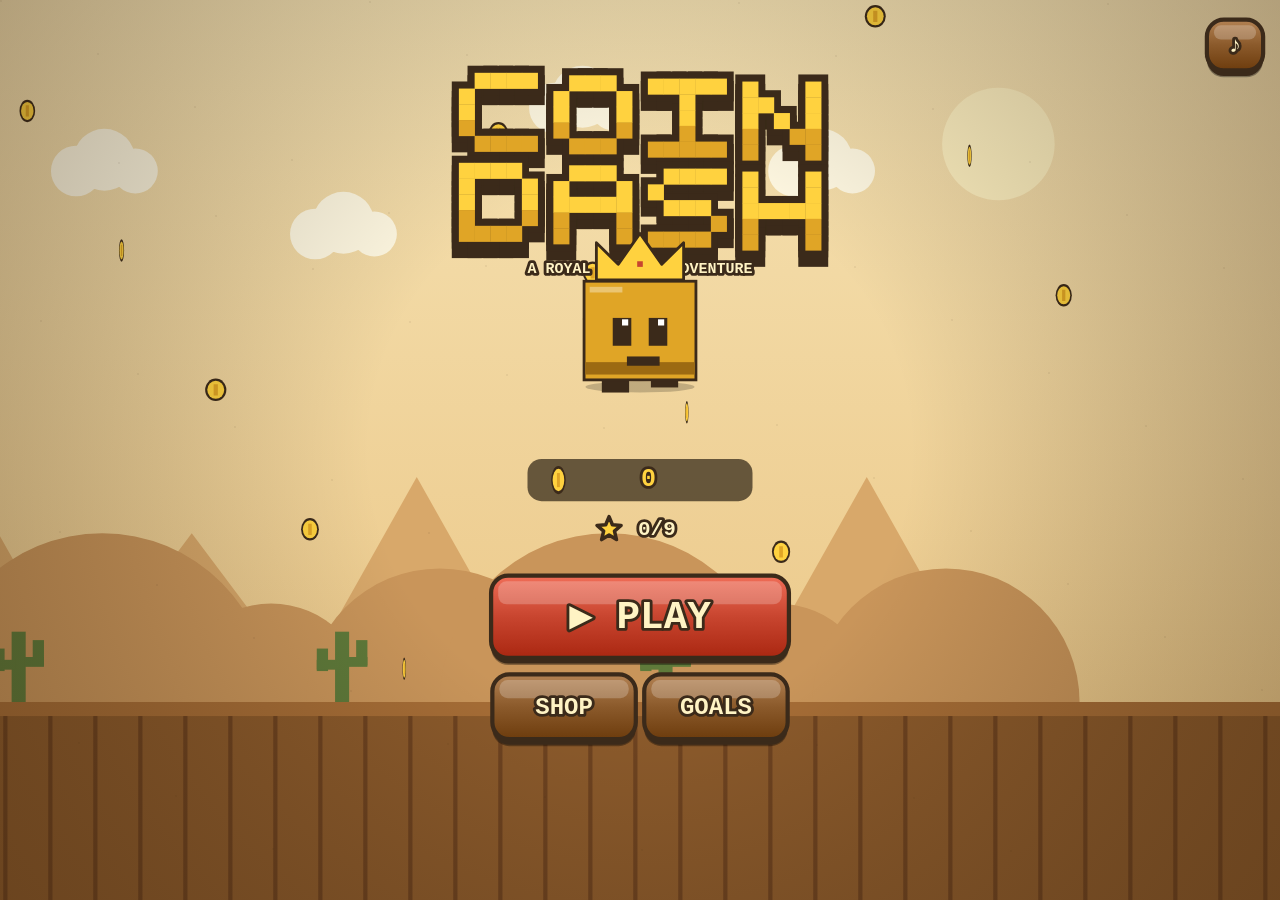
==== coin-dash/index.html @ 85022119 "Flight Games: launcher, Coin Dash, Crown Survivors, offline service worker" ====
<!DOCTYPE html><html lang="en"><head><meta charset="utf-8">
<meta name="viewport" content="width=device-width,initial-scale=1,maximum-scale=1,user-scalable=no,viewport-fit=cover">
<meta name="apple-mobile-web-app-capable" content="yes"><meta name="mobile-web-app-capable" content="yes">
<meta name="apple-mobile-web-app-status-bar-style" content="black-translucent"><meta name="apple-mobile-web-app-title" content="Coin Dash">
<meta name="theme-color" content="#3b2a1a"><title>Coin Dash</title>
<link rel="apple-touch-icon" id="ati"><link rel="icon" id="fav"><link rel="manifest" id="man">
<style>
:root{--sat:env(safe-area-inset-top)}
html,body{margin:0;height:100%;overflow:hidden;background:#2a1d10;touch-action:none;-webkit-user-select:none;user-select:none;-webkit-touch-callout:none;overscroll-behavior:none;font-family:"Courier New",monospace}
canvas{display:block;position:fixed;inset:0;width:100vw;height:100vh;height:100dvh}
</style></head><body><canvas id="c"></canvas>
<script>
(()=>{
// ================= icon + manifest =================
const ic=document.createElement('canvas');ic.width=ic.height=180;const ix=ic.getContext('2d');
ix.fillStyle='#f3d98b';ix.fillRect(0,0,180,180);ix.fillStyle='#3b2a1a';ix.fillRect(41,61,98,94);ix.fillStyle='#e0a526';ix.fillRect(45,65,90,86);ix.fillStyle='#3b2a1a';ix.fillRect(65,90,12,18);ix.fillRect(103,90,12,18);ix.fillRect(80,125,24,5);ix.fillStyle='#ffd23f';ix.beginPath();ix.moveTo(50,62);ix.lineTo(55,25);ix.lineTo(72,45);ix.lineTo(90,18);ix.lineTo(108,45);ix.lineTo(125,25);ix.lineTo(130,62);ix.fill();
const icon=ic.toDataURL();ati.href=icon;fav.href=icon;
man.href='data:application/manifest+json,'+encodeURIComponent(JSON.stringify({name:'Coin Dash',short_name:'Coin Dash',display:'fullscreen',orientation:'portrait',background_color:'#2a1d10',theme_color:'#3b2a1a',start_url:'.',icons:[{src:icon,sizes:'180x180',type:'image/png'}]}));
// ================= save (backward compatible) =================
const KEY='coindash_v1';
const def={coins:0,best:0,skin:0,owned:[0],up:{mag:0,shield:0,luck:0},stats:{runs:0,coins:0,blocks:0,stomps:0,clears:0,boss:0},ach:[],mis:null,muted:false,tut:false,lv:{stars:[0,0,0]}};
let S;try{const L=JSON.parse(localStorage.getItem(KEY)||'{}');S=Object.assign({},def,L);S.up=Object.assign({},def.up,L.up);S.stats=Object.assign({},def.stats,L.stats);S.lv=Object.assign({stars:[0,0,0]},L.lv);if(!Array.isArray(S.owned))S.owned=[0];if(!Array.isArray(S.ach))S.ach=[];if(S.best>0&&L.tut===undefined)S.tut=true}catch(e){S=JSON.parse(JSON.stringify(def))}
const save=()=>{try{localStorage.setItem(KEY,JSON.stringify(S))}catch(e){}};
const unlocked=i=>i===0||S.lv.stars[i-1]>0, endlessOpen=()=>S.lv.stars[0]>0;
const SKINS=[{n:'Classic',c:'#e0a526',d:'#9c6a12',p:0},{n:'Ruby',c:'#c8452f',d:'#7d2618',p:150},{n:'Mint',c:'#5fae7a',d:'#2f6b44',p:300},{n:'Royal',c:'#6a5acd',d:'#3a2f85',p:600},{n:'Ghost',c:'#efe6d2',d:'#a89c80',p:1000},{n:'Shadow',c:'#3b2a1a',d:'#120b05',p:2000}];
const UPS=[{k:'mag',n:'Magnet time',b:100},{k:'shield',n:'Start shield',b:250},{k:'luck',n:'Lucky ? blocks',b:150}];
const MISPOOL=[['coins','Collect {n} coins in one run',[50,100,200]],['dist','Run {n}m in one run',[300,700,1200]],['blocks','Hit {n} ? blocks in one run',[3,6,10]],['stomps','Stomp {n} enemies in one run',[3,8,15]],['combo','Reach a x{n} combo',[10,20,35]]];
function newMission(){const m=MISPOOL[Math.random()*MISPOOL.length|0];const t=Math.random()*3|0;return{k:m[0],t:m[1].replace('{n}',m[2][t]),n:m[2][t],r:[50,100,200][t],done:false}}
const today=new Date().toDateString();
if(!S.mis||S.mis.day!==today){S.mis={day:today,list:[newMission(),newMission(),newMission()]};save()}
const ACH=[['First Steps','Finish a run',s=>s.stats.runs>=1],['Pocket Change','Bank 500 coins total',s=>s.stats.coins>=500],['Treasure Hunter','Bank 5000 coins total',s=>s.stats.coins>=5000],['Block Party','Hit 50 ? blocks',s=>s.stats.blocks>=50],['Stomper','Stomp 100 enemies',s=>s.stats.stomps>=100],['Marathon','Endless: 2000m',s=>s.best>=2000],['Fashionista','Own 4 skins',s=>s.owned.length>=4],['Royal Tour','Clear all 3 worlds',s=>s.lv.stars.every(v=>v>0)],['King Slayer','Defeat the Lava King',s=>s.stats.boss>=1],['Perfectionist','Earn all 9 stars',s=>s.lv.stars.reduce((a,b)=>a+b,0)>=9]];
// ================= levels & themes =================
const LV=[
 {n:'Sunny Dunes',sub:'World 1',goal:700,s0:230,s1:320,target:140,obs:['blob','blob','spike','bird'],gap:[560,430],th:0,tip:'Easy breezy! Stomp blobs, grab coins.',ic:'sun'},
 {n:'Moonlit Keep',sub:'World 2',goal:1000,s0:260,s1:380,target:200,obs:['blob','spike','bat','bat','pit','pit'],gap:[470,360],th:1,tip:'NEW: bottomless pits & swooping bats',ic:'moon'},
 {n:'Lava Peaks',sub:'World 3',goal:1200,s0:290,s1:420,target:240,obs:['blob','spike','meteor','meteor','pit','bird'],gap:[430,320],th:2,boss:true,tip:'NEW: falling meteors + the Lava King!',ic:'volc'}];
const TH=[
 {sky:['#f6e3b4','#e9c27f'],far:'#c9955a',ground:'#8b5a2b',top:'#a66d36',line:'#6e4320',pit:'#2a1d10',vig:'rgba(60,35,10,.45)'},
 {sky:['#14162e','#3d3163'],far:'#22213f',ground:'#4a4560',top:'#6b6488',line:'#2f2b42',pit:'#07070f',vig:'rgba(5,5,20,.6)'},
 {sky:['#3a0f0a','#c2481d'],far:'#2a0d08',ground:'#2b1a17',top:'#4a2a22',line:'#ff6a1a',pit:'#ff5a14',vig:'rgba(40,5,0,.55)'}];
// music: midi patterns
const SONGS=[{bpm:128,w:'square',bass:[48,0,55,0,52,0,55,0],mel:[72,76,79,76,74,0,72,0,76,79,84,79,77,76,74,0]},
 {bpm:104,w:'triangle',bass:[45,0,45,52,41,0,43,50],mel:[69,0,72,71,69,0,64,0,65,0,69,67,64,0,0,0]},
 {bpm:146,w:'sawtooth',bass:[40,40,52,40,43,43,55,43],mel:[76,0,75,76,0,79,78,76,74,0,71,72,74,0,71,0]}];
// ================= audio =================
let AC=null,MG=null;function au(){if(!AC){try{AC=new(window.AudioContext||window.webkitAudioContext)();MG=AC.createGain();MG.connect(AC.destination)}catch(e){}}if(AC&&AC.state==='suspended')AC.resume()}
function note(f,d,type,v,at,slide=0){if(S.muted||!AC)return;const o=AC.createOscillator(),g=AC.createGain();o.type=type;o.frequency.setValueAtTime(f,at);if(slide)o.frequency.exponentialRampToValueAtTime(Math.max(30,f+slide),at+d);g.gain.setValueAtTime(v,at);g.gain.exponentialRampToValueAtTime(.0008,at+d);o.connect(g);g.connect(MG);o.start(at);o.stop(at+d+.02)}
function tone(f,d,type='square',v=.08,slide=0,delay=0){if(AC)note(f,d,type,v,AC.currentTime+delay,slide)}
function noise(d,v=.15){if(S.muted||!AC)return;const b=AC.createBuffer(1,AC.sampleRate*d,AC.sampleRate),a=b.getChannelData(0);for(let i=0;i<a.length;i++)a[i]=(Math.random()*2-1)*(1-i/a.length);const s=AC.createBufferSource(),g=AC.createGain();s.buffer=b;g.gain.value=v;s.connect(g);g.connect(MG);s.start()}
const mf=m=>440*Math.pow(2,(m-69)/12);
const sfx={coin:c=>{const f=880*Math.pow(1.03,Math.min(c,24));tone(f,.06);tone(f*1.5,.12,'square',.07,0,.05)},jump:()=>tone(300,.15,'square',.06,300),dj:()=>tone(450,.15,'triangle',.08,500),
 block:()=>{tone(200,.08,'square',.1);[523,659,784,1046].forEach((f,i)=>tone(f,.1,'square',.06,0,.06*i))},stomp:()=>{tone(220,.15,'triangle',.14,-150);noise(.08,.1)},
 hurt:()=>{tone(300,.3,'sawtooth',.12,-200);noise(.2,.18)},die:()=>{[392,330,262,196].forEach((f,i)=>tone(f,.25,'square',.08,0,.18*i))},
 power:()=>[392,523,659,784,1046].forEach((f,i)=>tone(f,.12,'triangle',.08,0,.05*i)),buy:()=>[659,880,1318].forEach((f,i)=>tone(f,.1,'square',.06,0,.07*i)),click:()=>tone(660,.04,'square',.05),
 star:i=>[0,4,7,12].forEach((s,j)=>tone(mf(72+i*2+s),.15,'square',.07,0,.05*j)),win:()=>[60,64,67,72,67,72,76,79].forEach((m,i)=>tone(mf(m),.18,'square',.07,0,.09*i)),
 boom:()=>{noise(.5,.3);tone(120,.5,'sawtooth',.12,-80)},whoosh:()=>tone(900,.25,'triangle',.05,-700)};
let mstep=0,mnext=0;
setInterval(()=>{if(!AC||S.muted||scene!=='play'||!G||G.paused||G.dead||G.finished){mnext=0;return}
 const si=curTheme(),sg=SONGS[si],bpm=sg.bpm*(G.boss?1.15:1),st=60/bpm/2;if(!mnext||mnext<AC.currentTime)mnext=AC.currentTime+.05;
 while(mnext<AC.currentTime+.2){const b=sg.bass[mstep%8],m=sg.mel[mstep%16];if(b)note(mf(b),st*.9,'triangle',.05,mnext);if(m)note(mf(m),st*.8,sg.w,sg.w==='sawtooth'?.018:.025,mnext);if(mstep%4===0)noise(.03,.03);mstep++;mnext+=st}},40);
const vib=p=>{try{if(navigator.vibrate)navigator.vibrate(p)}catch(e){}};
// ================= canvas =================
const cv=document.getElementById('c'),x=cv.getContext('2d');let W,H,DPR,U,SAT=0;
function rs(){DPR=Math.min(devicePixelRatio||1,2);W=innerWidth;H=innerHeight;cv.width=W*DPR;cv.height=H*DPR;x.setTransform(DPR,0,0,DPR,0,0);U=Math.min(W/360,H/640);SAT=parseInt(getComputedStyle(document.documentElement).getPropertyValue('--sat'))||0}
addEventListener('resize',rs);rs();
['touchmove','gesturestart','dblclick','contextmenu'].forEach(e=>document.addEventListener(e,ev=>ev.preventDefault(),{passive:false}));
// ================= state =================
let scene='title',G=null,shake=0,parts=[],floats=[],btns=[],t0=performance.now(),clock=0,toast=null,trans=null,flash=0,pressed=null,amb=[],speedMul=1;
const GROUND=()=>H*0.78;
const curTheme=()=>!G?0:G.mode==='endless'?Math.floor(G.dist/800)%3:LV[G.li].th;
function go(s,fn){if(trans)return;trans={t:0,to:s,fn};sfx.whoosh()}
function startRun(mode,li){au();const lv=mode==='lvl'?LV[li]:null;G={mode,li,lv,x:0,spd:lv?lv.s0:260,vy:0,py:0,ground:true,jumps:0,hold:0,dist:0,coins:0,combo:0,comboT:0,maxCombo:0,blocks:0,stomps:0,hits:0,
 obs:[],cns:[],qbs:[],shots:[],nextO:lv?700:500,nextC:200,nextQ:700,shield:S.up.shield>0?1:0,hearts:lv?3:1,inv:0,mag:0,dbl:0,star:0,dead:false,deadT:0,paused:false,sq:1,coinBump:0,
 tut:mode==='lvl'&&li===0&&!S.tut?{step:0,t:0}:null,boss:null,finished:false,finT:0,intro:lv?2:0,god:false,auto:false};
 if(G.tut)G.nextO=1100;S.stats.runs++;mstep=0}
const P=()=>({x:W*0.25,w:34*U,h:34*U});
function jump(){const g=G;if(g.ground){g.vy=-720*U;g.ground=false;g.jumps=1;g.hold=.18;g.sq=.65;sfx.jump();vib(8);puff(P().x,GROUND(),6,'#c9a66b');if(g.tut&&g.tut.step===0){g.tut.step=1;g.tut.t=0}}
 else if(g.jumps<2){g.vy=-650*U;g.jumps=2;g.hold=.12;sfx.dj();vib(8);ring(P().x,GROUND()-g.py,'#fff3c4');if(g.tut&&g.tut.step===1){g.tut.step=2;g.tut.t=0}}}
function pressDown(){au();if(scene!=='play'||G.paused||G.dead||G.finished)return;jump()}
let holding=false;
cv.addEventListener('pointerdown',e=>{e.preventDefault();au();if(trans)return;const X=e.clientX,Y=e.clientY;for(const b of btns.slice().reverse())if(X>b.x&&X<b.x+b.w&&Y>b.y&&Y<b.y+b.h){sfx.click();vib(6);pressed={k:b.k,t:.15};b.f();return}holding=true;pressDown()});
addEventListener('pointerup',()=>{holding=false});addEventListener('pointercancel',()=>{holding=false});
addEventListener('keydown',e=>{if(e.code==='Space'||e.code==='ArrowUp'){if(scene==='play'){if(!holding){holding=true;pressDown()}}}if(e.code==='KeyP'&&scene==='play')G.paused=!G.paused});
addEventListener('keyup',e=>{if(e.code==='Space'||e.code==='ArrowUp')holding=false});
document.addEventListener('visibilitychange',()=>{if(document.hidden&&scene==='play'&&!G.dead)G.paused=true});
function puff(px,py,n,c,sp=1){for(let i=0;i<n;i++)parts.push({x:px,y:py,vx:(Math.random()-.5)*300*U*sp,vy:-Math.random()*250*U*sp,l:.5+Math.random()*.4,c,s:(3+Math.random()*4)*U})}
function ring(px,py,c){parts.push({ring:1,x:px,y:py,r:4*U,l:.4,c})}
function flt(px,py,t,c,sz=16){floats.push({x:px,y:py,t,c,l:1,sz})}
function confetti(n){for(let i=0;i<n;i++)parts.push({x:Math.random()*W,y:-10,vx:(Math.random()-.5)*80*U,vy:Math.random()*100*U,l:2+Math.random(),c:['#ffd23f','#c8452f','#5fae7a','#6a5acd','#fff3c4'][i%5],s:6*U,conf:1})}
// ================= update =================
function update(dt){clock+=dt;
 for(const p of parts){if(p.ring){p.r+=200*U*dt;p.l-=dt;continue}p.x+=p.vx*dt;p.y+=p.vy*dt;p.vy+=(p.conf?120:900)*U*dt;p.l-=dt}parts=parts.filter(p=>p.l>0);
 for(const f of floats){f.y-=60*U*dt;f.l-=dt*1.2}floats=floats.filter(f=>f.l>0);
 shake=Math.max(0,shake-dt*30);flash=Math.max(0,flash-dt*2);if(toast){toast.l-=dt;if(toast.l<=0)toast=null}if(pressed){pressed.t-=dt;if(pressed.t<=0)pressed=null}
 if(trans){trans.t+=dt;if(trans.t>=.22&&!trans.done){trans.done=1;scene=trans.to;if(trans.fn)trans.fn()}if(trans.t>=.44)trans=null}
 if(scene==='complete'&&G){G.cT=(G.cT||0)+dt;for(let i=0;i<3;i++)if(G.cT>.5+.45*i&&!G['s'+i]){G['s'+i]=1;if(i<G.stars){sfx.star(i);vib(20);shake=5}}}
 if(scene!=='play'||G.paused)return;
 const g=G;if(g.intro>0)g.intro-=dt;
 if(g.dead){g.deadT+=dt;g.vy+=1800*U*dt;g.py-=g.vy*dt;if(g.deadT>1.4)endRun(false);return}
 const lv=g.lv,goal=lv?lv.goal:1e9,prog=lv?Math.min(1,g.dist/goal):Math.min(1,g.dist/2500);
 g.spd=lv?lv.s0+(lv.s1-lv.s0)*prog:Math.min(620,260+g.dist*0.12);if(g.tut&&g.tut.step<3)g.spd*=.85;
 const v=g.spd*U*dt;g.x+=v;
 if(g.finished){g.finT+=dt;g.dist+=g.spd*dt/30;if(Math.random()<.3)confetti(2);if(g.finT>2)endRun(true);physics(dt);return}
 if(!g.boss)g.dist+=g.spd*dt/30;
 if(lv&&g.dist>=goal&&!g.boss){g.dist=goal;if(lv.boss){g.boss={hp:3,t:0,fire:2.2,hit:0,dead:0,y:-300*U,enter:1};flt(W/2,H*.35,'THE LAVA KING!','#ff8a3d',24);shake=12;sfx.boom();vib([100,50,100])}else finish()}
 if(g.tut){g.tut.t+=dt;const T=g.tut;if(T.step===2&&T.t>4)T.step=3,T.t=0;if(T.step===3&&g.qbs.some(q=>q.x<W*.9&&!q.hit))T.step=4,T.t=0;if(T.step===4&&(T.t>5||g.blocks>0))T.step=5,T.t=0;if(T.step===5&&T.t>4){T.step=6;S.tut=true;save()}}
 physics(dt);
 ['mag','dbl','star','inv'].forEach(k=>g[k]=Math.max(0,g[k]-dt));g.coinBump=Math.max(0,g.coinBump-dt*4);
 if(g.comboT>0){g.comboT-=dt;if(g.comboT<=0){if(g.combo>=10)flt(W/2,90*U,'COMBO x'+g.combo+'!','#ff8a3d');g.combo=0}}
 // spawn
 const th=curTheme(),near=lv?(goal-g.dist)*30<W/U+200:false;
 g.nextO-=v/U;if(g.nextO<0&&!near&&!g.boss&&!(g.tut&&g.tut.step<2)){spawnObs(lv?lv.obs:LV[th].obs,g);const gp=lv?lv.gap:[380,180];const base=gp[0]+(gp[1]-gp[0])*prog;g.nextO=base+Math.random()*base*.7}
 g.nextC-=v/U;if(g.nextC<0){const n=4+(Math.random()*5|0),arc=Math.random()<.5,base=(Math.random()<.5?20:90)*U;for(let i=0;i<n;i++)g.cns.push({x:W+30*U+i*30*U,y:base+(arc?Math.sin(i/(n-1)*Math.PI)*60*U:0)+18*U,a:Math.random()*6});g.nextC=240+Math.random()*280}
 g.nextQ-=v/U;if(g.nextQ<0&&(!near||g.boss)){g.qbs.push({x:W+40*U,y:150*U,s:34*U,hit:false,bump:0});g.nextQ=g.boss?520:(g.tut&&!g.blocks?500:(900-S.up.luck*90)+Math.random()*600)}
 const pp=P(),px=pp.x,py=GROUND()-g.py,pw=pp.w,ph=pp.h;
 if(g.auto)autopilot(px);
 // coins
 for(const c of g.cns){c.x-=v;const cy=GROUND()-c.y;if(g.mag>0){const dx=px-c.x,dy=(py-ph/2)-cy,d=Math.hypot(dx,dy);if(d<220*U&&d>1){c.x+=dx/d*600*U*dt;c.y-=dy/d*600*U*dt}}
  if(!c.got&&Math.abs(c.x-px)<pw*.7&&Math.abs((GROUND()-c.y)-(py-ph/2))<ph*.8){c.got=1;g.combo++;g.comboT=1.2;g.maxCombo=Math.max(g.maxCombo,g.combo);const val=(g.dbl>0?2:1)*(1+Math.floor(g.combo/10));g.coins+=val;g.coinBump=1;sfx.coin(g.combo);puff(c.x,cy,5,'#ffd23f');ring(c.x,cy,'#ffd23f');if(val>1)flt(c.x,cy,'+'+val,'#fff3c4')}}
 g.cns=g.cns.filter(c=>!c.got&&c.x>-30);
 // ? blocks
 for(const q of g.qbs){q.x-=v;q.bump=Math.max(0,q.bump-dt*4);const qy=GROUND()-q.y;
  if(!q.hit&&g.vy<0&&Math.abs(q.x-px)<(q.s+pw)/2&&py-ph<qy+q.s/2&&py-ph>qy-q.s/2){q.hit=true;q.bump=1;g.vy=100*U;g.blocks++;S.stats.blocks++;sfx.block();vib(15);shake=6;puff(q.x,qy-q.s/2,14,'#ffd23f');ring(q.x,qy,'#fff3c4');
   if(g.boss&&!g.boss.dead){g.shots.push({x:q.x,y:qy-q.s,t:0});flt(q.x,qy-q.s,'KING STAR!','#fff3c4')}else reward(q.x,qy-q.s)}}
 g.qbs=g.qbs.filter(q=>q.x>-60);
 // boss
 if(g.boss)bossUpdate(dt,px,py);
 // obstacles
 for(const o of g.obs){const sp=o.t==='bird'?1.25:o.t==='bat'?1.1:o.t==='fireball'?1.6:1;o.x-=v*sp;o.ph=(o.ph||0)+dt*8;if(o.dead){o.dy=(o.dy||0)+dt*600*U;continue}
  if(o.t==='pit')continue;
  if(o.t==='meteor'){o.alt-=o.fs*dt;if(o.alt<=0){o.t='fire';o.w=26*U;o.h=22*U;shake=Math.max(shake,5);sfx.stomp();puff(o.x,GROUND(),12,'#ff8a3d')}}
  if(o.t==='bat')o.y=o.by+Math.sin(o.ph*.5)*30*U;
  const oy=o.t==='meteor'?GROUND()-o.alt:(o.t==='bird'||o.t==='bat'||o.t==='fbhi')?GROUND()-o.y:GROUND();
  const hitX=Math.abs(o.x-px)<(o.w+pw)/2*0.8,hitY=py>oy-o.h+4*U&&py-ph<oy;
  if(hitX&&hitY&&!o.touched){const stompable=o.t==='blob'||o.t==='bat'||o.t==='bird';
   if(g.star>0){o.dead=1;kill(o,py)}else if(stompable&&g.vy>0&&py<oy-o.h*0.4){o.dead=1;g.vy=-560*U;g.jumps=1;kill(o,py)}else{o.touched=1;hurt()}}}
 g.obs=g.obs.filter(o=>o.x>-140*U&&!(o.dy>H));
}
function physics(dt){const g=G,px=P().x;const over=g.obs.some(o=>o.t==='pit'&&Math.abs(o.x-px)<o.w/2-10*U);
 if(g.ground&&over){g.ground=false;g.vy=0;g.jumps=1}
 if(!g.ground){if(holding&&g.hold>0){g.hold-=dt;g.vy-=900*U*dt}g.vy+=2200*U*dt;g.py-=g.vy*dt;
  if(g.py<=0){if(over&&!g.finished){if(g.py<-60*U){hurt(true);if(!g.dead){g.py=0;g.vy=-880*U;g.jumps=1;g.hold=0;puff(px,GROUND(),10,'#fff3c4')}}}else{g.py=0;g.ground=true;g.jumps=0;g.sq=1.3;puff(px,GROUND(),4,'#c9a66b')}}}
 g.sq+=(1-g.sq)*Math.min(1,dt*12)}
function spawnObs(list,g){const t=list[Math.random()*list.length|0],X=W+60*U;
 if(t==='blob')g.obs.push({t,x:X,w:30*U,h:26*U,ph:Math.random()*6});
 else if(t==='spike'){const big=Math.random()<(g.lv?g.lv.th*.35:.5);g.obs.push({t,x:X,w:(big?54:28)*U,h:24*U})}
 else if(t==='bird')g.obs.push({t,x:X,w:30*U,h:20*U,y:(70+Math.random()*30)*U});
 else if(t==='bat'){const by=(45+Math.random()*50)*U;g.obs.push({t,x:X,w:28*U,h:18*U,by,y:by,ph:Math.random()*6})}
 else if(t==='pit'){const w=(60+Math.random()*(g.lv&&g.lv.th===2?50:35))*U;g.obs.push({t,x:X+w/2,w,h:0})}
 else if(t==='meteor'){const land=W*.25+(160+Math.random()*120)*U,T=(X-land)/(g.spd*U),alt=H*.75;g.obs.push({t,x:X,w:24*U,h:24*U,alt,fs:alt/T})}}
function autopilot(px){const g=G;if(!g.ground&&g.jumps>=2)return;
 for(const o of g.obs){const dx=o.x-px;if(o.dead)continue;if(dx>0&&dx<(o.t==='pit'?60:70)*U+g.spd*U*.12&&(o.t!=='bird'&&o.t!=='bat'&&o.t!=='fbhi')&&g.ground){holding=true;jump();setTimeout(()=>holding=false,150);return}}
 for(const q of g.qbs){const dx=q.x-px;if(!q.hit&&dx>0&&dx<g.spd*U*.22&&g.ground){jump();return}}}
function hurt(pit){const g=G;if(g.god||g.finished)return;if(g.inv>0&&!pit)return;if(g.star>0&&!pit)return;
 if(g.shield>0&&!pit){g.shield=0;g.inv=1;sfx.stomp();shake=10;vib(30);flt(P().x,GROUND()-g.py-50*U,'SHIELD!','#9fd3ff');ring(P().x,GROUND()-g.py,'#9fd3ff');return}
 if(g.inv>0&&pit)return;g.hits++;g.hearts--;g.inv=1.6;flash=.6;shake=16;vib([50,30,80]);g.combo=0;
 if(g.hearts<=0){g.dead=true;g.vy=-700*U;sfx.die();puff(P().x,GROUND()-g.py,26,'#c8452f')}else{sfx.hurt();flt(P().x,GROUND()-g.py-50*U,'OUCH!','#ff6b5a')}}
function kill(o,py){G.stomps++;S.stats.stomps++;G.coins+=3;sfx.stomp();vib(12);shake=7;puff(o.x,py,12,'#7d4a2a');ring(o.x,py,'#fff3c4');flt(o.x,py-40*U,'STOMP +3','#fff3c4')}
function reward(qx,qy){const r=Math.random();let t;
 if(r<.3){G.mag=6+S.up.mag*2;t='MAGNET!'}else if(r<.5){G.dbl=8;t='2x COINS!'}else if(r<.65){G.star=5;t='STAR POWER!'}else if(r<.8){G.shield=1;t='SHIELD!'}else if(r<.88&&G.lv&&G.hearts<3){G.hearts++;t='+1 HEART!'}else{const n=10+S.up.luck*3;G.coins+=n;t='+'+n+' COINS'}
 sfx.power();flt(qx,qy,t,'#fff3c4',18)}
function bossUpdate(dt,px,py){const g=G,b=g.boss;b.t+=dt;b.hit=Math.max(0,b.hit-dt);const bx=W*.8,tgt=GROUND()-60*U-Math.abs(Math.sin(b.t*2))*30*U;b.y+=(tgt-b.y)*Math.min(1,dt*4);b.x=bx;
 if(b.dead){b.dead+=dt;if(Math.random()<.5)puff(bx+(Math.random()-.5)*80*U,b.y,4,['#ff8a3d','#ffd23f','#c8452f'][Math.random()*3|0],1.5);if(b.dead>1.6)finish();return}
 b.fire-=dt;if(b.fire<=0){const hi=b.hp<3&&Math.random()<.35;g.obs.push({t:hi?'fbhi':'fireball',x:bx-30*U,w:22*U,h:22*U,y:hi?62*U:0});b.fire=(b.hp===3?2.1:b.hp===2?1.7:1.4)+Math.random()*.5;tone(160,.2,'sawtooth',.08,200)}
 for(const s of g.shots){s.t+=dt*1.6;const k=Math.min(1,s.t);s.cx=s.x+(bx-s.x)*k;s.cy=s.y+(b.y-s.y)*k-Math.sin(k*Math.PI)*80*U;if(k>=1&&!s.done){s.done=1;b.hp--;b.hit=.5;shake=14;vib([40,20,40]);sfx.boom();puff(bx,b.y,24,'#ffd23f',1.4);flt(bx,b.y-70*U,b.hp?'HIT!':'K.O.!','#fff3c4',24);if(!b.hp){b.dead=.01;g.obs.forEach(o=>{if(o.t==='fireball'||o.t==='fbhi')o.dead=1});S.stats.boss++}}}
 g.shots=g.shots.filter(s=>!s.done)}
function finish(){const g=G;if(g.finished)return;g.finished=true;g.finT=0;sfx.win();vib([30,40,30,40,80]);confetti(60);g.obs.forEach(o=>{if(o.t!=='pit')o.dead=1})}
function endRun(win){const g=G,d=Math.floor(g.dist);S.coins+=g.coins;S.stats.coins+=g.coins;g.earned=[];g.win=win;
 if(g.mode==='endless'){g.newBest=d>S.best;if(g.newBest)S.best=d}
 if(win){let st=1;if(g.coins>=g.lv.target)st++;if(g.hits===0)st++;g.stars=st;g.prev=S.lv.stars[g.li];if(!g.prev){const bonus=100*(g.li+1);S.coins+=bonus;g.earned.push('First clear bonus +'+bonus);S.stats.clears++;if(g.li<2)g.unlock=LV[g.li+1].n;else g.unlock='ENDLESS gets lava!';if(g.li===0)g.earned.push('ENDLESS MODE unlocked!')}S.lv.stars[g.li]=Math.max(g.prev,st)}
 for(const m of S.mis.list){if(m.done)continue;const val={coins:g.coins,dist:d,blocks:g.blocks,stomps:g.stomps,combo:g.maxCombo}[m.k];if(val>=m.n){m.done=true;S.coins+=m.r;g.earned.push('Mission: '+m.t+' +'+m.r)}}
 for(const a of ACH)if(!S.ach.includes(a[0])&&a[2](S)){S.ach.push(a[0]);g.earned.push('★ '+a[0])}
 save();g.cT=0;scene=win?'complete':'over';trans={t:.22,to:scene,done:1}}
// ================= drawing helpers =================
const pal={ink:'#3b2a1a',gold:'#ffd23f',paper:'#fff3c4'};
const FONT={A:[14,17,31,17,17],B:[30,17,30,17,30],C:[15,16,16,16,15],D:[30,17,17,17,30],E:[31,16,30,16,31],F:[31,16,30,16,16],G:[15,16,19,17,15],H:[17,17,31,17,17],I:[31,4,4,4,31],J:[7,2,2,18,12],K:[17,18,28,18,17],L:[16,16,16,16,31],M:[17,27,21,17,17],N:[17,25,21,19,17],O:[14,17,17,17,14],P:[30,17,30,16,16],Q:[14,17,21,18,13],R:[30,17,30,18,17],S:[15,16,14,1,30],T:[31,4,4,4,4],U:[17,17,17,17,14],V:[17,17,17,10,4],W:[17,17,21,27,17],X:[17,10,4,10,17],Y:[17,10,4,4,4],Z:[31,2,4,8,31],0:[14,19,21,25,14],1:[4,12,4,4,14],2:[30,1,14,16,31],3:[30,1,14,1,30],4:[18,18,31,2,2],5:[31,16,30,1,30],6:[14,16,30,17,14],7:[31,1,2,4,4],8:[14,17,14,17,14],9:[14,17,15,1,14],'!':[4,4,4,0,4],'?':[14,1,6,0,4],'-':[0,0,14,0,0],'.':[0,0,0,0,4],"'":[4,4,0,0,0]};
function pix(s,cx,cy,sz,col,wave=0,col2){const p=sz*U/5,adv=6*p,w=s.length*adv-p;let X0=cx-w/2;
 for(let pass=0;pass<3;pass++)for(let i=0;i<s.length;i++){const g=FONT[s[i]];if(!g)continue;const oy=wave?Math.sin(clock*4+i*.6)*wave*U:0,X=X0+i*adv;
  for(let r=0;r<5;r++)for(let c=0;c<5;c++)if(g[r]&(16>>c)){if(pass===0){x.fillStyle=pal.ink;x.fillRect(X+c*p-p*.45,cy-2.5*p+r*p+oy-p*.45+p*.6,p*1.9,p*1.9)}else if(pass===1){x.fillStyle=pal.ink;x.fillRect(X+c*p-p*.45,cy-2.5*p+r*p+oy-p*.45,p*1.9,p*1.9)}else{x.fillStyle=(col2&&r>=3)?col2:col;x.fillRect(X+c*p,cy-2.5*p+r*p+oy,p*1.02,p*1.02)}}}}
function txt(s,X,Y,sz,c=pal.ink,al='center',stroke=true){x.font='bold '+Math.round(sz*U)+'px "Courier New",Courier,monospace';x.textAlign=al;x.textBaseline='middle';if(stroke){x.lineWidth=4*U;x.strokeStyle=pal.ink;x.lineJoin='round';x.strokeText(s,X,Y)}x.fillStyle=c;x.fillText(s,X,Y)}
function rr(X,Y,w,h,r,f,s,lw=3){x.beginPath();if(x.roundRect)x.roundRect(X,Y,w,h,r);else{x.moveTo(X+r,Y);x.arcTo(X+w,Y,X+w,Y+h,r);x.arcTo(X+w,Y+h,X,Y+h,r);x.arcTo(X,Y+h,X,Y,r);x.arcTo(X,Y,X+w,Y,r);x.closePath()}if(f){x.fillStyle=f;x.fill()}if(s){x.lineWidth=lw*U;x.strokeStyle=s;x.stroke()}}
function shade(hex,a){const n=parseInt(hex.slice(1),16);let r=n>>16,g=n>>8&255,b=n&255;r=Math.max(0,Math.min(255,r+a));g=Math.max(0,Math.min(255,g+a));b=Math.max(0,Math.min(255,b+a));return'rgb('+r+','+g+','+b+')'}
function button(lbl,X,Y,w,h,f,col='#e0a526',sz=20,dis){const k=lbl+'|'+Math.round(X)+'|'+Math.round(Y);btns.push({x:X,y:Y,w,h,f,k});const pr=pressed&&pressed.k===k?3*U:0;
 rr(X,Y+5*U,w,h,12*U,'rgba(0,0,0,.35)');rr(X,Y+4*U,w,h,12*U,pal.ink);const gr=x.createLinearGradient(0,Y+pr,0,Y+pr+h);gr.addColorStop(0,shade(col,40));gr.addColorStop(.5,col);gr.addColorStop(1,shade(col,-30));
 rr(X,Y+pr,w,h,12*U,gr,pal.ink);rr(X+5*U,Y+pr+4*U,w-10*U,h*.28,6*U,'rgba(255,255,255,.22)');if(dis){x.globalAlpha=.6}txt(lbl,X+w/2,Y+pr+h/2+1*U,sz,pal.paper);x.globalAlpha=1}
function starShape(cx,cy,r,fill,s=1){x.save();x.translate(cx,cy);x.scale(s,s);x.beginPath();for(let i=0;i<10;i++){const a=-Math.PI/2+i*Math.PI/5,rad=i%2?r*.45:r;x.lineTo(Math.cos(a)*rad,Math.sin(a)*rad)}x.closePath();x.fillStyle=fill;x.fill();x.lineWidth=2.5*U;x.strokeStyle=pal.ink;x.stroke();x.restore()}
function heart(cx,cy,r,f){x.save();x.translate(cx,cy);x.fillStyle=pal.ink;const p=r/3;const m=[[0,1,1,0,1,1,0],[1,1,1,1,1,1,1],[1,1,1,1,1,1,1],[0,1,1,1,1,1,0],[0,0,1,1,1,0,0],[0,0,0,1,0,0,0]];for(let pass=0;pass<2;pass++)m.forEach((row,j)=>row.forEach((v,i)=>{if(v){x.fillStyle=pass?f:pal.ink;pass?x.fillRect((i-3.5)*p,(j-3)*p,p,p):x.fillRect((i-3.5)*p-p*.4,(j-3)*p-p*.4,p*1.8,p*1.8)}}));x.restore()}
// ================= backgrounds =================
const wrap=(v,m)=>((v%m)+m)%m;
function bg(th,scroll){const T=TH[th],gy=GROUND();const gr=x.createLinearGradient(0,0,0,H);gr.addColorStop(0,T.sky[0]);gr.addColorStop(1,T.sky[1]);x.fillStyle=gr;x.fillRect(0,0,W,H);
 if(th===0){x.fillStyle='rgba(255,243,196,.85)';x.beginPath();x.arc(W*.78,H*.16,40*U,0,7);x.fill();
  for(let i=0;i<5;i++){const cx=wrap(i*170*U-scroll*.1,W+200*U)-100*U,cy=H*(.12+.07*(i%3));x.fillStyle='#fff8e1';x.beginPath();x.arc(cx,cy,18*U,0,7);x.arc(cx+20*U,cy-8*U,22*U,0,7);x.arc(cx+42*U,cy,16*U,0,7);x.fill()}
  x.fillStyle='#d8a86a';for(let i=0;i<6;i++){const hx=wrap(i*160*U-scroll*.15,W+320*U)-160*U;x.beginPath();x.moveTo(hx-90*U,gy);x.lineTo(hx,gy-120*U-(i%2)*40*U);x.lineTo(hx+90*U,gy);x.fill()}
  x.fillStyle=T.far;for(let i=0;i<8;i++){const hx=wrap(i*120*U-scroll*.3,W+240*U)-120*U;x.beginPath();x.arc(hx,gy,(70+(i%3)*25)*U,Math.PI,0);x.fill()}
  for(let i=0;i<4;i++){const cx=wrap(i*230*U-scroll*.55,W+260*U)-130*U;x.fillStyle='#5f7a3a';x.fillRect(cx-5*U,gy-50*U,10*U,50*U);x.fillRect(cx-18*U,gy-38*U,8*U,16*U);x.fillRect(cx-18*U,gy-30*U,16*U,7*U);x.fillRect(cx+10*U,gy-44*U,8*U,18*U);x.fillRect(cx+4*U,gy-32*U,14*U,7*U)}}
 else if(th===1){for(let i=0;i<50;i++){const sx=(i*137)%W,sy=(i*71)%(H*.6);x.fillStyle='rgba(255,250,220,'+(.4+.6*Math.abs(Math.sin(clock*2+i)))+')';x.fillRect(sx,sy,2*U,2*U)}
  x.fillStyle='#f5edc8';x.beginPath();x.arc(W*.75,H*.15,36*U,0,7);x.fill();x.fillStyle=T.sky[0];x.beginPath();x.arc(W*.75+14*U,H*.15-8*U,30*U,0,7);x.fill();
  x.fillStyle=T.far;for(let i=0;i<5;i++){const cx=wrap(i*200*U-scroll*.12,W+400*U)-200*U,h=(130+(i%3)*50)*U;x.fillRect(cx-60*U,gy-h*.6,120*U,h*.6);x.fillRect(cx-20*U,gy-h,40*U,h);for(let k=0;k<3;k++)x.fillRect(cx-20*U+k*16*U,gy-h-10*U,8*U,10*U);x.beginPath();x.moveTo(cx-24*U,gy-h);x.lineTo(cx,gy-h-40*U);x.lineTo(cx+24*U,gy-h);x.fill();x.fillStyle='#ffd27a';x.fillRect(cx-4*U,gy-h*.8,8*U,12*U);x.fillStyle=T.far}
  x.fillStyle='#2e2a4a';for(let i=0;i<7;i++){const cx=wrap(i*140*U-scroll*.45,W+280*U)-140*U;x.fillRect(cx-14*U,gy-140*U,28*U,140*U);x.fillRect(cx-20*U,gy-148*U,40*U,10*U);const fl=Math.sin(clock*15+i)*2*U;x.fillStyle='#ff9d2e';x.beginPath();x.ellipse(cx,gy-100*U+fl,5*U,9*U,0,0,7);x.fill();x.fillStyle='rgba(255,170,60,.15)';x.beginPath();x.arc(cx,gy-100*U,28*U,0,7);x.fill();x.fillStyle='#2e2a4a'}}
 else{x.fillStyle='rgba(255,140,40,.25)';x.beginPath();x.arc(W*.7,H*.2,60*U,0,7);x.fill();
  for(let i=0;i<4;i++){const cx=wrap(i*240*U-scroll*.12,W+480*U)-240*U,h=(170+(i%2)*60)*U;x.fillStyle=T.far;x.beginPath();x.moveTo(cx-140*U,gy);x.lineTo(cx-25*U,gy-h);x.lineTo(cx+25*U,gy-h);x.lineTo(cx+140*U,gy);x.fill();x.fillStyle='#ff6a1a';x.fillRect(cx-25*U,gy-h,50*U,6*U);x.fillStyle='rgba(255,106,26,.5)';x.beginPath();x.moveTo(cx-10*U,gy-h);x.lineTo(cx-4*U,gy-h+60*U+Math.sin(clock*2+i)*10*U);x.lineTo(cx+2*U,gy-h);x.fill()}
  x.fillStyle='#1a0906';for(let i=0;i<7;i++){const cx=wrap(i*150*U-scroll*.45,W+300*U)-150*U;x.beginPath();x.moveTo(cx-30*U,gy);x.lineTo(cx-8*U,gy-(80+(i%3)*30)*U);x.lineTo(cx+12*U,gy-(60+(i%2)*30)*U);x.lineTo(cx+30*U,gy);x.fill()}
  for(let i=0;i<30;i++){const ex=wrap(i*53*U-scroll*.2,W),ey=wrap(H-(clock*40*U*(1+i%3))-i*37*U,H);x.fillStyle='rgba(255,'+(120+(i%4)*30)+',40,.8)';x.fillRect(ex,ey,3*U,3*U)}}
 x.fillStyle=T.ground;x.fillRect(0,gy,W,H);x.fillStyle=T.top;x.fillRect(0,gy,W,10*U);x.fillStyle=T.line;const tw=32*U;
 for(let i=-1;i<W/tw+2;i++){const tx=i*tw-wrap(scroll,tw);if(th===2){x.globalAlpha=.5+.3*Math.sin(clock*3+i);x.fillRect(tx,gy+18*U+(i%3)*14*U,tw*.6,2*U);x.globalAlpha=1}else{x.fillRect(tx,gy+10*U,3*U,H);if(th===1)x.fillRect(tx,gy+40*U+(i%2)*20*U,tw,3*U)}}
 x.fillStyle='rgba(59,42,26,.06)';for(let i=0;i<60;i++)x.fillRect((i*97)%W,(i*53)%H,2,2)}
function hero(X,Y,s,sk,sq=1,t=clock,blink){const k=SKINS[sk],w=34*U*s/sq,h=34*U*s*sq;x.save();x.translate(X,Y);
 x.fillStyle='rgba(0,0,0,.2)';x.beginPath();x.ellipse(0,0,w*.5,4*U,0,0,7);x.fill();
 const run=Math.sin(t*20)*3*U*s;x.fillStyle=pal.ink;x.fillRect(-w*.35,-5*U*s+run*.3,w*.25,6*U*s);x.fillRect(w*.1,-5*U*s-run*.3,w*.25,6*U*s);
 x.fillStyle=pal.ink;x.fillRect(-w/2-2*U,-h-4*U,w+4*U,h);x.fillStyle=k.c;x.fillRect(-w/2,-h-2*U,w,h-4*U);x.fillStyle=k.d;x.fillRect(-w/2,-8*U*s,w,4*U*s);x.fillStyle='rgba(255,255,255,.35)';x.fillRect(-w/2+3*U,-h+1*U,w*.3,4*U);
 const eh=blink?2*U:9*U*s;x.fillStyle=pal.ink;x.fillRect(-w*.25,-h*.68,6*U*s,eh);x.fillRect(w*.08,-h*.68,6*U*s,eh);if(!blink){x.fillStyle='#fff';x.fillRect(-w*.25+3*U*s,-h*.68+1*U,2*U*s,2*U*s);x.fillRect(w*.08+3*U*s,-h*.68+1*U,2*U*s,2*U*s)}
 x.fillStyle=pal.ink;x.fillRect(-w*.12,-h*.3,w*.3,3*U*s);
 const cy=-h-4*U;x.fillStyle=pal.gold;x.strokeStyle=pal.ink;x.lineWidth=2*U;x.beginPath();x.moveTo(-w*.4,cy);x.lineTo(-w*.4,cy-12*U*s);x.lineTo(-w*.2,cy-5*U*s);x.lineTo(0,cy-15*U*s);x.lineTo(w*.2,cy-5*U*s);x.lineTo(w*.4,cy-12*U*s);x.lineTo(w*.4,cy);x.closePath();x.fill();x.stroke();x.fillStyle='#c8452f';x.fillRect(-2*U,cy-6*U*s,4*U,4*U);x.restore()}
function coin(X,Y,a,s=1){const sx=Math.abs(Math.cos(a));x.save();x.translate(X,Y);x.scale(Math.max(.15,sx)*s,s);x.fillStyle=pal.ink;x.beginPath();x.arc(0,0,10*U,0,7);x.fill();x.fillStyle=pal.gold;x.beginPath();x.arc(0,0,8*U,0,7);x.fill();x.fillStyle='#e0a526';x.fillRect(-2*U,-5*U,4*U,10*U);x.restore()}
// ================= main draw =================
function draw(){btns=[];const sx=(Math.random()-.5)*shake*U,sy=(Math.random()-.5)*shake*U;x.save();x.translate(sx,sy);
 const inGame=(scene==='play'||scene==='over'||scene==='complete')&&G;const th=inGame?curTheme():scene==='map'?1:0;
 const scroll=inGame?G.x:clock*120*U;bg(th,scroll);
 if(inGame)drawPlay();
 if(scene==='title')titleDeco();
 for(const p of parts){x.globalAlpha=Math.max(0,Math.min(1,p.l*2));if(p.ring){x.strokeStyle=p.c;x.lineWidth=3*U;x.beginPath();x.arc(p.x,p.y,p.r,0,7);x.stroke()}else{x.fillStyle=p.c;x.fillRect(p.x,p.y,p.s,p.s)}}x.globalAlpha=1;
 for(const f of floats){x.globalAlpha=Math.min(1,f.l*2);const s=1+Math.max(0,f.l-.8)*2;txt(f.t,f.x,f.y,f.sz*s,f.c)}x.globalAlpha=1;x.restore();
 const vg=x.createRadialGradient(W/2,H/2,Math.min(W,H)*.3,W/2,H/2,Math.max(W,H)*.75);vg.addColorStop(0,'rgba(0,0,0,0)');vg.addColorStop(1,TH[th].vig);x.fillStyle=vg;x.fillRect(0,0,W,H);
 if(flash>0){x.fillStyle='rgba(200,40,30,'+flash*.5+')';x.fillRect(0,0,W,H)}
 if(scene==='title')drawTitle();else if(scene==='map')drawMap();else if(scene==='play')drawHud();else if(scene==='over')drawOver();else if(scene==='complete')drawComplete();else if(scene==='shop')drawShop();else if(scene==='goals')drawGoals();
 button(S.muted?'♪×':'♪',W-52*U,14*U+SAT,40*U,36*U,()=>{S.muted=!S.muted;save()},'#8b5a2b',16);
 if(toast)txt(toast.t,W/2,H*.5,18,pal.paper);
 if(trans){const a=trans.t<.22?trans.t/.22:1-(trans.t-.22)/.22;x.fillStyle='rgba(30,20,10,'+Math.max(0,a)+')';x.fillRect(0,0,W,H)}}
function drawPlay(){const g=G,gy=GROUND(),T=TH[curTheme()];
 for(const o of g.obs)if(o.t==='pit'){x.fillStyle=T.pit;x.fillRect(o.x-o.w/2,gy,o.w,H-gy);if(curTheme()===2){x.fillStyle='#ffd23f';for(let i=0;i<o.w/(8*U);i++)x.fillRect(o.x-o.w/2+i*8*U,gy+14*U+Math.sin(clock*6+i)*3*U,5*U,3*U);x.fillStyle='rgba(255,120,30,.35)';x.fillRect(o.x-o.w/2,gy-20*U,o.w,20*U)}else{x.fillStyle='rgba(0,0,0,.4)';x.fillRect(o.x-o.w/2,gy,6*U,H-gy);x.fillRect(o.x+o.w/2-6*U,gy,6*U,H-gy)}}
 if(g.lv&&!g.lv.boss){const fx=P().x+(g.lv.goal-g.dist)*30*U;if(fx<W+60*U){x.fillStyle=pal.ink;x.fillRect(fx-3*U,gy-140*U,6*U,140*U);const wv=Math.sin(clock*8)*4*U;x.fillStyle='#c8452f';x.beginPath();x.moveTo(fx+3*U,gy-138*U);x.lineTo(fx+50*U,gy-124*U+wv);x.lineTo(fx+3*U,gy-110*U);x.fill();for(let i=0;i<8;i++){x.fillStyle=i%2?'#fff3c4':pal.ink;x.fillRect(fx-40*U+i*10*U,gy,10*U,8*U)}txt('GOAL',fx,gy-150*U,14,pal.gold)}}
 for(const q of g.qbs){const qy=gy-q.y-q.bump*10*U;rr(q.x-q.s/2,qy-q.s/2,q.s,q.s,4*U,q.hit?'#8b5a2b':(g.boss?'#ff8a3d':'#e0a526'),pal.ink);if(!q.hit){x.fillStyle='rgba(255,255,255,.3)';x.fillRect(q.x-q.s/2+3*U,qy-q.s/2+3*U,q.s-6*U,4*U);txt('?',q.x,qy+Math.sin(clock*6)*2*U,22,pal.paper)}}
 for(const c of g.cns)coin(c.x,gy-c.y,c.a+clock*5);
 for(const o of g.obs){if(o.t==='pit')continue;const oy=(o.t==='meteor'?gy-o.alt:(o.t==='bird'||o.t==='bat'||o.t==='fbhi')?gy-o.y:gy)+(o.dy||0);
  if(o.t==='meteor'){x.fillStyle='rgba(255,60,20,'+(.3+.3*Math.sin(clock*20))+')';x.beginPath();x.ellipse(o.x,gy+2*U,16*U*(1-o.alt/H*.8),5*U,0,0,7);x.fill()}
  x.save();x.translate(o.x,oy);if(o.dead)x.scale(1,-1);
  if(o.t==='blob'){const b=Math.sin(o.ph)*2*U,col=curTheme()===1?'#5a4a8a':curTheme()===2?'#a8321e':'#7d4a2a';x.fillStyle=pal.ink;x.beginPath();x.ellipse(0,-o.h/2,o.w/2+2*U,o.h/2+2*U+b,0,0,7);x.fill();x.fillStyle=col;x.beginPath();x.ellipse(0,-o.h/2,o.w/2,o.h/2+b,0,0,7);x.fill();x.fillStyle='#fff';x.fillRect(-9*U,-o.h*.7,6*U,7*U);x.fillRect(2*U,-o.h*.7,6*U,7*U);x.fillStyle=pal.ink;x.fillRect(-8*U,-o.h*.65,3*U,4*U);x.fillRect(3*U,-o.h*.65,3*U,4*U)}
  else if(o.t==='spike'){const n=Math.round(o.w/(14*U)),th=curTheme();for(let i=0;i<n;i++){const sx=-o.w/2+i*o.w/n;x.fillStyle=th===2?'#4a2a22':th===1?'#9a93b8':'#d9d0bd';x.strokeStyle=pal.ink;x.lineWidth=2*U;x.beginPath();x.moveTo(sx,0);x.lineTo(sx+o.w/n/2,-o.h);x.lineTo(sx+o.w/n,0);x.closePath();x.fill();x.stroke();if(th===2){x.fillStyle='#ff6a1a';x.fillRect(sx+o.w/n/2-1*U,-o.h*.6,2*U,o.h*.6)}}}
  else if(o.t==='bird'){const fl=Math.sin(o.ph*1.5)*8*U;x.fillStyle=pal.ink;x.fillRect(-o.w/2,-o.h,o.w,o.h*.7);x.fillStyle='#c8452f';x.fillRect(-o.w/2+2*U,-o.h+2*U,o.w-4*U,o.h*.7-4*U);x.fillStyle=pal.ink;x.beginPath();x.moveTo(-6*U,-o.h*.7);x.lineTo(0,-o.h*.7-14*U-fl);x.lineTo(8*U,-o.h*.7);x.fill();x.fillStyle='#fff';x.fillRect(-o.w/2+4*U,-o.h+4*U,5*U,5*U)}
  else if(o.t==='bat'){const fl=Math.sin(o.ph*2)*10*U;x.fillStyle=pal.ink;x.beginPath();x.moveTo(-4*U,-o.h/2);x.lineTo(-o.w*.9,-o.h/2-fl);x.lineTo(-o.w*.5,-o.h*.2);x.lineTo(-6*U,-o.h*.3);x.fill();x.beginPath();x.moveTo(4*U,-o.h/2);x.lineTo(o.w*.9,-o.h/2-fl);x.lineTo(o.w*.5,-o.h*.2);x.lineTo(6*U,-o.h*.3);x.fill();x.beginPath();x.arc(0,-o.h/2,9*U,0,7);x.fill();x.fillStyle='#ff4d4d';x.fillRect(-5*U,-o.h/2-3*U,3*U,3*U);x.fillRect(2*U,-o.h/2-3*U,3*U,3*U)}
  else{const r=o.w/2,fl=Math.sin(clock*25)*2*U;x.fillStyle='rgba(255,120,30,.35)';x.beginPath();x.arc(0,-r,r*1.6+fl,0,7);x.fill();x.fillStyle=pal.ink;x.beginPath();x.arc(0,-r,r+2*U,0,7);x.fill();x.fillStyle='#ff6a1a';x.beginPath();x.arc(0,-r,r,0,7);x.fill();x.fillStyle='#ffd23f';x.beginPath();x.arc(-2*U,-r-2*U,r*.5,0,7);x.fill();if(o.t==='meteor'||o.t==='fireball'||o.t==='fbhi')if(Math.random()<.4)puff(o.x,oy-r,1,'#ff8a3d',.4)}
  x.restore()}
 if(g.boss){const b=g.boss,bx=W*.8,s=b.dead?Math.max(0,1-b.dead/1.6):1;x.save();x.translate(bx,b.y);x.scale(s,s*(1+Math.sin(b.t*6)*.04));const hc=b.hit>0&&Math.sin(clock*60)>0?'#fff':'#a8321e';
  x.fillStyle=pal.ink;x.beginPath();x.ellipse(0,0,52*U,46*U,0,0,7);x.fill();x.fillStyle=hc;x.beginPath();x.ellipse(0,0,48*U,42*U,0,0,7);x.fill();x.fillStyle='#ff6a1a';x.beginPath();x.ellipse(-10*U,12*U,26*U,16*U,0,0,7);x.fill();
  x.fillStyle='#fff';x.fillRect(-26*U,-14*U,14*U,14*U);x.fillRect(-4*U,-14*U,14*U,14*U);x.fillStyle=pal.ink;x.fillRect(-26*U,-10*U,7*U,8*U);x.fillRect(-4*U,-10*U,7*U,8*U);x.fillRect(-30*U,-22*U,20*U,4*U);x.fillRect(-6*U,-22*U,20*U,4*U);x.fillRect(-20*U,10*U,24*U,5*U);
  x.fillStyle=pal.gold;x.strokeStyle=pal.ink;x.lineWidth=3*U;x.beginPath();x.moveTo(-30*U,-38*U);x.lineTo(-34*U,-66*U);x.lineTo(-16*U,-50*U);x.lineTo(0,-72*U);x.lineTo(16*U,-50*U);x.lineTo(34*U,-66*U);x.lineTo(30*U,-38*U);x.closePath();x.fill();x.stroke();x.restore();
  if(!b.dead)for(let i=0;i<3;i++)heart(bx-22*U+i*22*U,b.y-90*U,8*U,i<b.hp?'#c8452f':'#4a2a22')}
 for(const s of g.shots){starShape(s.cx||s.x,s.cy||s.y,12*U,'#ffd23f',1+Math.sin(clock*20)*.15);puff(s.cx||s.x,s.cy||s.y,1,'#fff3c4',.3)}
 const p=P(),py=GROUND()-g.py;const blinkInv=g.inv>0&&Math.sin(clock*40)>0;if(g.star>0)x.globalAlpha=.6+.4*Math.sin(clock*30);if(!blinkInv)hero(p.x,py,1,S.skin,g.sq,G.x/U/60,false);x.globalAlpha=1;
 if(g.star>0&&Math.random()<.5)puff(p.x,py-p.h/2,1,['#ffd23f','#fff','#c8452f'][Math.random()*3|0]);
 if(g.shield>0){x.strokeStyle='rgba(159,211,255,'+(.6+.3*Math.sin(clock*8))+')';x.lineWidth=3*U;x.beginPath();x.arc(p.x,py-p.h*.6,p.h*.9,0,7);x.stroke()}
 if(g.mag>0){x.strokeStyle='rgba(200,69,47,.3)';x.lineWidth=2*U;x.beginPath();x.arc(p.x,py-p.h/2,(30+(clock*80%60))*U,0,7);x.stroke()}}
function hint(s,y){const w=Math.min(W-30*U,330*U);rr(W/2-w/2,y-22*U,w,44*U,12*U,'rgba(255,243,196,.95)',pal.ink);txt(s,W/2,y,13,pal.ink,'center',false)}
function drawHud(){const g=G,t=SAT;rr(10*U,12*U+t,118*U,40*U,10*U,'rgba(30,20,10,.65)');coin(30*U,32*U+t,clock*4,1+g.coinBump*.4);txt(''+g.coins,48*U,32*U+t,20+g.coinBump*4,pal.gold,'left');
 if(g.lv){for(let i=0;i<3;i++)heart(22*U+i*22*U,66*U+t,8*U,i<g.hearts?'#e8473a':'#5a4030');const bw=W-250*U,bx=138*U;rr(bx,22*U+t,bw,18*U,9*U,'rgba(30,20,10,.65)');rr(bx+3*U,25*U+t,(bw-6*U)*Math.min(1,g.dist/g.lv.goal),12*U,6*U,'#ffd23f');hero(bx+3*U+(bw-6*U)*Math.min(1,g.dist/g.lv.goal),40*U+t,.45,S.skin,1,clock,false);txt(g.boss?'BOSS!':Math.floor(g.lv.goal-g.dist)+'m',bx+bw/2,52*U+t,12,pal.paper)}
 else txt(Math.floor(g.dist)+'m',W/2,32*U+t,22,pal.paper);
 button('II',W-100*U,14*U+t,40*U,36*U,()=>g.paused=true,'#8b5a2b',16);
 if(g.combo>=3){const s=1+Math.min(.5,g.combo/40)+Math.sin(clock*12)*.03;txt('x'+g.combo+' COMBO',W/2,90*U+t,18*s,g.combo>=20?'#ff8a3d':pal.gold)}
 let i=0;[['mag','MAGNET','#c8452f',8],['dbl','2x COINS','#e0a526',8],['star','STAR','#ffd23f',5]].forEach(([k,n,c,m])=>{if(g[k]>0){const y=(g.lv?84:62)*U+t+i*26*U;rr(12*U,y,110*U,20*U,6*U,'rgba(30,20,10,.65)');rr(14*U,y+2*U,106*U*Math.min(1,g[k]/m),16*U,5*U,c);txt(n,66*U,y+10*U,12,pal.paper);i++}});
 if(g.intro>0&&g.lv){x.globalAlpha=Math.min(1,g.intro);pix(g.lv.sub.toUpperCase(),W/2,H*.3,22,pal.paper);pix(g.lv.n.toUpperCase(),W/2,H*.3+36*U,26,pal.gold,2);txt(g.lv.tip,W/2,H*.3+72*U,13,pal.paper);x.globalAlpha=1}
 if(g.tut){const T=g.tut,y=H*.5,f=Math.abs(Math.sin(clock*5))*8*U;const msgs=['TAP anywhere to JUMP','Tap AGAIN in mid-air: DOUBLE JUMP','HOLD the tap to jump higher','','Jump UNDER the ? block to bump it!','Land ON blobs to stomp them (+3)'];
  if(msgs[T.step]){hint(msgs[T.step],y);if(T.step<3){x.fillStyle=pal.paper;x.strokeStyle=pal.ink;x.lineWidth=3*U;x.beginPath();x.arc(W/2,y+60*U+f,12*U,0,7);x.fill();x.stroke();x.beginPath();x.arc(W/2,y+60*U+f,(20+f)*U/U,0,7);x.stroke()}}}
 if(g.paused){x.fillStyle='rgba(30,20,10,.8)';x.fillRect(0,0,W,H);pix('PAUSED',W/2,H*.32,36,pal.gold,2);button('RESUME',W/2-90*U,H*.45,180*U,52*U,()=>g.paused=false,'#5fae7a',20);button('RETRY',W/2-90*U,H*.45+64*U,180*U,52*U,()=>go('play',()=>startRun(g.mode,g.li)),'#e0a526',20);button('QUIT',W/2-90*U,H*.45+128*U,180*U,52*U,()=>go(g.mode==='lvl'?'map':'title'),'#8b5a2b',20)}}
function panel(top=.1,hgt=.82){x.fillStyle='rgba(30,20,10,.55)';x.fillRect(0,0,W,H);const pw=Math.min(W-30*U,340*U),px=(W-pw)/2;rr(px,H*top+6*U,pw,H*hgt,16*U,'rgba(0,0,0,.35)');rr(px,H*top,pw,H*hgt,16*U,'#f3e2b8',pal.ink,4);rr(px+8*U,H*top+8*U,pw-16*U,H*hgt-16*U,10*U,null,'#c9a66b',2);return{px,pw}}
function titleDeco(){for(let i=0;i<12;i++){const cx=wrap(i*67*U+clock*30*U,W+40*U)-20*U,cy=wrap(i*90*U+clock*(60+i*7)*U,H*.75);coin(cx,cy,clock*3+i,.8)}}
function drawTitle(){const t=clock;pix('COIN',W/2,H*.13,56,pal.gold,4,'#e0a526');pix('DASH',W/2,H*.13+64*U,56,pal.gold,4,'#e0a526');
 txt('A ROYAL RUNNING ADVENTURE',W/2,H*.13+108*U,11,pal.paper);
 const hop=Math.abs(Math.sin(t*4))*-30*U;hero(W/2,H*.47+hop,2.2,S.skin,1+Math.sin(t*8)*.04,t,(t%3)<.12);
 rr(W/2-80*U,H*.51,160*U,30*U,10*U,'rgba(30,20,10,.65)');coin(W/2-58*U,H*.51+15*U,t*4);txt(''+S.coins,W/2+6*U,H*.51+15*U,18,pal.gold);
 const st=S.lv.stars.reduce((a,b)=>a+b,0);starShape(W/2-22*U,H*.51+50*U,9*U,pal.gold);txt(st+'/9',W/2+12*U,H*.51+50*U,15,pal.paper);
 const pl=1+Math.sin(t*5)*.03;x.save();x.translate(W/2,H*.64+28*U);x.scale(pl,pl);x.translate(-W/2,-(H*.64+28*U));button('▶ PLAY',W/2-105*U,H*.64,210*U,58*U,()=>go('map'),'#c8452f',28);x.restore();
 button('SHOP',W/2-105*U,H*.64+70*U,102*U,46*U,()=>go('shop'),'#8b5a2b',17);button('GOALS',W/2+3*U,H*.64+70*U,102*U,46*U,()=>go('goals'),'#8b5a2b',17)}
function drawMap(){const {px,pw}=panel(.06,.88);pix('WORLD MAP',W/2,H*.06+34*U,22,pal.gold,1.5);
 const nodes=[[.3,.27],[.7,.46],[.32,.65]].map(([a,b])=>[px+pw*a,H*b]);
 x.setLineDash([6*U,8*U]);x.lineWidth=4*U;x.strokeStyle='#a8875a';x.beginPath();x.moveTo(nodes[0][0],nodes[0][1]);x.quadraticCurveTo(px+pw*.85,H*.3,nodes[1][0],nodes[1][1]);x.quadraticCurveTo(px+pw*.15,H*.5,nodes[2][0],nodes[2][1]);x.stroke();x.setLineDash([]);
 LV.forEach((L,i)=>{const [nx,ny]=nodes[i],open=unlocked(i),T=TH[L.th],r=38*U,bob=open?Math.sin(clock*3+i)*3*U:0;
  btns.push({x:nx-r,y:ny-r,w:r*2,h:r*2,k:'lv'+i,f:()=>{if(!open){toast={t:'Clear '+LV[i-1].n+' first!',l:1.2};return}go('play',()=>startRun('lvl',i))}});
  x.fillStyle=pal.ink;x.beginPath();x.arc(nx,ny+4*U+bob,r+3*U,0,7);x.fill();const gr=x.createLinearGradient(0,ny-r,0,ny+r);gr.addColorStop(0,T.sky[0]);gr.addColorStop(1,T.sky[1]);x.fillStyle=gr;x.beginPath();x.arc(nx,ny+bob,r,0,7);x.fill();x.lineWidth=3*U;x.strokeStyle=pal.ink;x.stroke();
  x.save();x.beginPath();x.arc(nx,ny+bob,r-2*U,0,7);x.clip();x.fillStyle=T.ground;x.fillRect(nx-r,ny+bob+12*U,2*r,r);
  if(L.ic==='sun'){x.fillStyle='#fff3c4';x.beginPath();x.arc(nx+12*U,ny+bob-12*U,10*U,0,7);x.fill();x.fillStyle=T.far;x.beginPath();x.arc(nx-10*U,ny+bob+14*U,22*U,Math.PI,0);x.fill()}
  else if(L.ic==='moon'){x.fillStyle='#f5edc8';x.beginPath();x.arc(nx+14*U,ny+bob-14*U,8*U,0,7);x.fill();x.fillStyle='#2e2a4a';x.fillRect(nx-14*U,ny+bob-18*U,14*U,32*U);x.fillRect(nx-18*U,ny+bob-22*U,22*U,6*U)}
  else{x.fillStyle='#1a0906';x.beginPath();x.moveTo(nx-28*U,ny+bob+14*U);x.lineTo(nx-6*U,ny+bob-16*U);x.lineTo(nx+8*U,ny+bob-16*U);x.lineTo(nx+30*U,ny+bob+14*U);x.fill();x.fillStyle='#ff6a1a';x.fillRect(nx-6*U,ny+bob-18*U,14*U,4*U)}
  x.restore();
  if(!open){x.fillStyle='rgba(20,12,6,.6)';x.beginPath();x.arc(nx,ny+bob,r,0,7);x.fill();rr(nx-11*U,ny-4*U,22*U,18*U,3*U,'#c9a66b',pal.ink);x.lineWidth=4*U;x.strokeStyle=pal.ink;x.beginPath();x.arc(nx,ny-6*U,7*U,Math.PI,0);x.stroke()}
  else if(S.lv.stars[i]===0&&(i===0||S.lv.stars[i-1]>0)){hero(nx,ny-r-2*U+bob+Math.abs(Math.sin(clock*5))*-8*U,.7,S.skin,1,clock,false)}
  const lx=i===1?nx-r-8*U:nx+r+8*U,al=i===1?'right':'left';txt(L.sub,lx,ny-14*U,11,'#8b6a3a',al,false);txt(L.n,lx,ny+4*U,15,pal.ink,al,false);
  for(let s=0;s<3;s++)starShape(nx-22*U+s*22*U,ny+r+14*U,9*U,s<S.lv.stars[i]?pal.gold:'#d6c49a')});
 const eo=endlessOpen();button(eo?'∞ ENDLESS  best '+S.best+'m':'∞ ENDLESS (clear W1)',px+20*U,H*.78,pw-40*U,46*U,()=>{if(!eo){toast={t:'Clear World 1 to unlock!',l:1.2};return}go('play',()=>startRun('endless',0))},eo?'#6a5acd':'#8a7a6a',14,!eo);
 button('BACK',W/2-60*U,H*.78+56*U,120*U,40*U,()=>go('title'),'#8b5a2b',16)}
function drawOver(){const {px,pw}=panel(),g=G;let y=H*.17;const end=g.mode==='endless';pix(end&&g.newBest?'NEW BEST!':'OUCH!',W/2,y,30,end&&g.newBest?pal.gold:'#e8473a',2);y+=46*U;
 if(!end)txt(g.lv.n+' - '+Math.floor(g.dist/g.lv.goal*100)+'% done',W/2,y,14,'#8b6a3a','center',false),y+=28*U;
 [['Distance',Math.floor(g.dist)+'m'],['Coins','+'+g.coins],['Best combo','x'+g.maxCombo],['? blocks',g.blocks],['Stomps',g.stomps]].forEach(([a,b])=>{txt(a,px+22*U,y,15,pal.ink,'left',false);txt(''+b,px+pw-22*U,y,15,pal.ink,'right',false);y+=24*U});
 y+=6*U;for(const e of g.earned.slice(0,4)){txt(e,W/2,y,11,'#2f6b44','center',false);y+=18*U}txt('Bank: '+S.coins,W/2,y+8*U,15,'#9c6a12','center',false);
 button('↻ RETRY',W/2-105*U,H*.68,210*U,54*U,()=>go('play',()=>startRun(g.mode,g.li)),'#c8452f',22);button(end?'HOME':'MAP',W/2-105*U,H*.68+64*U,102*U,42*U,()=>go(end?'title':'map'),'#8b5a2b',16);button('SHOP',W/2+3*U,H*.68+64*U,102*U,42*U,()=>go('shop'),'#8b5a2b',16)}
function drawComplete(){const {px,pw}=panel(),g=G;let y=H*.17;pix(g.li===2?'VICTORY!':'LEVEL CLEAR!',W/2,y,g.li===2?30:24,pal.gold,2.5);y+=34*U;txt(g.lv.n,W/2,y,15,'#8b6a3a','center',false);y+=48*U;
 for(let i=0;i<3;i++){const on=g['s'+i]&&i<g.stars,k=g['s'+i]?Math.min(1,(g.cT-.5-.45*i)*4):0,s=on?(1+Math.max(0,1-k)*.6):1;starShape(W/2-60*U+i*60*U,y-(i===1?10*U:0),24*U,on?pal.gold:'#d6c49a',s)}y+=50*U;
 const rows=[['Finish the level','✔'],['Coins '+g.coins+'/'+g.lv.target,g.coins>=g.lv.target?'✔':'✘'],['No hits ('+g.hits+' taken)',g.hits===0?'✔':'✘']];
 for(const [a,b] of rows){txt(a,px+24*U,y,14,pal.ink,'left',false);txt(b,px+pw-24*U,y,16,b==='✔'?'#2f6b44':'#c8452f','right',false);y+=24*U}
 y+=4*U;if(g.unlock&&!g.prev){txt('🔓 '+g.unlock+(g.li<2?' unlocked!':''),W/2,y,13,'#6a5acd','center',false);y+=20*U}
 for(const e of g.earned.slice(0,3)){txt(e,W/2,y,11,'#2f6b44','center',false);y+=17*U}txt('Bank: '+S.coins,W/2,y+6*U,14,'#9c6a12','center',false);
 if(g.li<2)button('NEXT ▶',W/2-105*U,H*.7,210*U,54*U,()=>go('play',()=>startRun('lvl',g.li+1)),'#5fae7a',22);else button('∞ ENDLESS',W/2-105*U,H*.7,210*U,54*U,()=>go('play',()=>startRun('endless',0)),'#6a5acd',22);
 button('MAP',W/2-105*U,H*.7+64*U,102*U,42*U,()=>go('map'),'#8b5a2b',16);button('RETRY',W/2+3*U,H*.7+64*U,102*U,42*U,()=>go('play',()=>startRun('lvl',g.li)),'#e0a526',16)}
function drawShop(){const {px,pw}=panel();let y=H*.15;pix('SHOP',W/2,y,28,pal.gold,1.5);y+=30*U;txt('Bank: '+S.coins,W/2,y,15,'#9c6a12','center',false);y+=22*U;
 const cw=(pw-40*U)/3;SKINS.forEach((k,i)=>{const cx=px+20*U+(i%3)*cw,cy=y+Math.floor(i/3)*82*U;const own=S.owned.includes(i);rr(cx+3*U,cy,cw-6*U,76*U,8*U,S.skin===i?'#ffe58a':'#e9d3a0',pal.ink);hero(cx+cw/2,cy+46*U,.9,i,1,0,false);txt(own?(S.skin===i?'ON':k.n):k.p+'c',cx+cw/2,cy+64*U,11,pal.ink,'center',false);
  btns.push({x:cx,y:cy,w:cw,h:76*U,k:'sk'+i,f:()=>{if(own){S.skin=i;save()}else if(S.coins>=k.p){S.coins-=k.p;S.owned.push(i);S.skin=i;sfx.buy();vib(20);confetti(20);save()}else toast={t:'Need more coins!',l:1}}})});
 y+=172*U;UPS.forEach(u=>{const lv=S.up[u.k],max=5,cost=u.b*(lv+1);txt(u.n,px+18*U,y+16*U,13,pal.ink,'left',false);for(let j=0;j<max;j++)rr(px+18*U+j*14*U,y+28*U,10*U,8*U,2*U,j<lv?'#c8452f':'#c9b48a');
  button(lv>=max?'MAX':cost+'c',px+pw-100*U,y+6*U,84*U,32*U,()=>{if(lv>=max)return;if(S.coins>=cost){S.coins-=cost;S.up[u.k]++;sfx.buy();vib(20);save()}else toast={t:'Need more coins!',l:1}},lv>=max?'#8b5a2b':'#5fae7a',14);y+=48*U});
 button('BACK',W/2-70*U,H*.92-60*U,140*U,46*U,()=>go('title'),'#8b5a2b',18)}
function drawGoals(){const {px,pw}=panel(.06,.9);let y=H*.06+30*U;pix('MISSIONS',W/2,y,20,pal.gold,1.5);y+=26*U;
 for(const m of S.mis.list){rr(px+14*U,y,pw-28*U,38*U,8*U,m.done?'#bfe3b0':'#e9d3a0',pal.ink);txt((m.done?'✔ ':'')+m.t,px+22*U,y+13*U,11,pal.ink,'left',false);txt('Reward '+m.r+'c',px+22*U,y+27*U,10,'#9c6a12','left',false);y+=44*U}
 if(S.mis.list.every(m=>m.done)){button('NEW MISSIONS',W/2-90*U,y,180*U,32*U,()=>{S.mis.list=[newMission(),newMission(),newMission()];save()},'#5fae7a',14);y+=40*U}
 y+=6*U;txt('ACHIEVEMENTS '+S.ach.length+'/'+ACH.length,W/2,y,15,pal.ink,'center',false);y+=20*U;
 for(const a of ACH){const got=S.ach.includes(a[0]);txt((got?'★ ':'☆ ')+a[0]+' – '+a[1],px+18*U,y,10.5,got?'#2f6b44':'#8b7355','left',false);y+=17*U}
 button('BACK',W/2-70*U,H*.96-52*U,140*U,42*U,()=>go('title'),'#8b5a2b',18)}
function loop(t){const dt=Math.min(.05,(t-t0)/1000);t0=t;for(let i=0;i<speedMul;i++)update(dt);draw();requestAnimationFrame(loop)}
requestAnimationFrame(loop);
window.__cd={start:(m,i)=>{scene='play';startRun(m,i)},get G(){return G},get scene(){return scene},get S(){return S},go:s=>{scene=s},cheat:(on=true)=>{G.god=on;G.auto=on},speed:n=>speedMul=n,skip:m=>{G.dist=m}};
})();
</script><script>if('serviceWorker' in navigator&&location.protocol.startsWith('http'))navigator.serviceWorker.register('../sw.js',{scope:'../'}).catch(()=>{});</script></body></html>
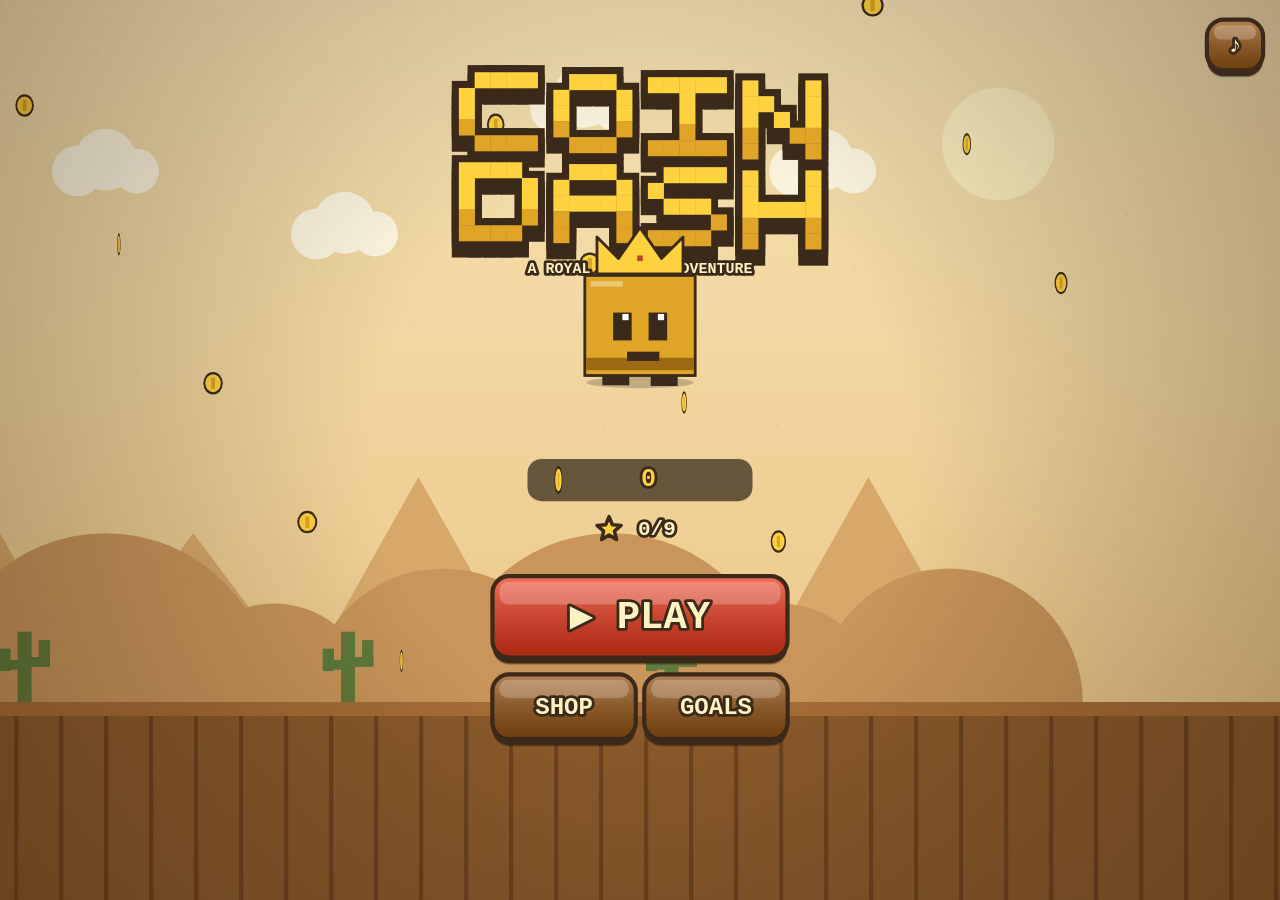
==== commit 30eecf22: "Add Databuddy analytics to hub and all game pages Install the official Databuddy CDN snippet with we" ====
--- a/coin-dash/index.html
+++ b/coin-dash/index.html
@@ -1,4 +1,4 @@
-<!DOCTYPE html><html lang="en"><head><meta charset="utf-8">
+<!DOCTYPE html><html lang="en" data-game="Coin Dash"><head><meta charset="utf-8">
 <meta name="viewport" content="width=device-width,initial-scale=1,maximum-scale=1,user-scalable=no,viewport-fit=cover">
 <meta name="apple-mobile-web-app-capable" content="yes"><meta name="mobile-web-app-capable" content="yes">
 <meta name="apple-mobile-web-app-status-bar-style" content="black-translucent"><meta name="apple-mobile-web-app-title" content="Coin Dash">
@@ -69,7 +69,7 @@
 const GROUND=()=>H*0.78;
 const curTheme=()=>!G?0:G.mode==='endless'?Math.floor(G.dist/800)%3:LV[G.li].th;
 function go(s,fn){if(trans)return;trans={t:0,to:s,fn};sfx.whoosh()}
-function startRun(mode,li){au();const lv=mode==='lvl'?LV[li]:null;G={mode,li,lv,x:0,spd:lv?lv.s0:260,vy:0,py:0,ground:true,jumps:0,hold:0,dist:0,coins:0,combo:0,comboT:0,maxCombo:0,blocks:0,stomps:0,hits:0,
+function startRun(mode,li){au();if(window.flightTrackGameStarted)flightTrackGameStarted({mode:mode});const lv=mode==='lvl'?LV[li]:null;G={mode,li,lv,x:0,spd:lv?lv.s0:260,vy:0,py:0,ground:true,jumps:0,hold:0,dist:0,coins:0,combo:0,comboT:0,maxCombo:0,blocks:0,stomps:0,hits:0,
  obs:[],cns:[],qbs:[],shots:[],nextO:lv?700:500,nextC:200,nextQ:700,shield:S.up.shield>0?1:0,hearts:lv?3:1,inv:0,mag:0,dbl:0,star:0,dead:false,deadT:0,paused:false,sq:1,coinBump:0,
  tut:mode==='lvl'&&li===0&&!S.tut?{step:0,t:0}:null,boss:null,finished:false,finT:0,intro:lv?2:0,god:false,auto:false};
  if(G.tut)G.nextO=1100;S.stats.runs++;mstep=0}
@@ -316,4 +316,12 @@
 requestAnimationFrame(loop);
 window.__cd={start:(m,i)=>{scene='play';startRun(m,i)},get G(){return G},get scene(){return scene},get S(){return S},go:s=>{scene=s},cheat:(on=true)=>{G.god=on;G.auto=on},speed:n=>speedMul=n,skip:m=>{G.dist=m}};
 })();
-</script><script>if('serviceWorker' in navigator&&location.protocol.startsWith('http'))navigator.serviceWorker.register('../sw.js',{scope:'../'}).catch(()=>{});</script></body></html>
+</script><script
+  src="https://cdn.databuddy.cc/databuddy.js"
+  data-client-id="543a7cb0-3979-4000-a209-45af7ac28f26"
+  data-track-web-vitals
+  data-track-errors
+  data-track-outgoing-links
+  crossorigin="anonymous"
+  async
+></script><script src="../analytics.js"></script><script>if('serviceWorker' in navigator&&location.protocol.startsWith('http'))navigator.serviceWorker.register('../sw.js',{scope:'../'}).catch(()=>{});</script></body></html>
